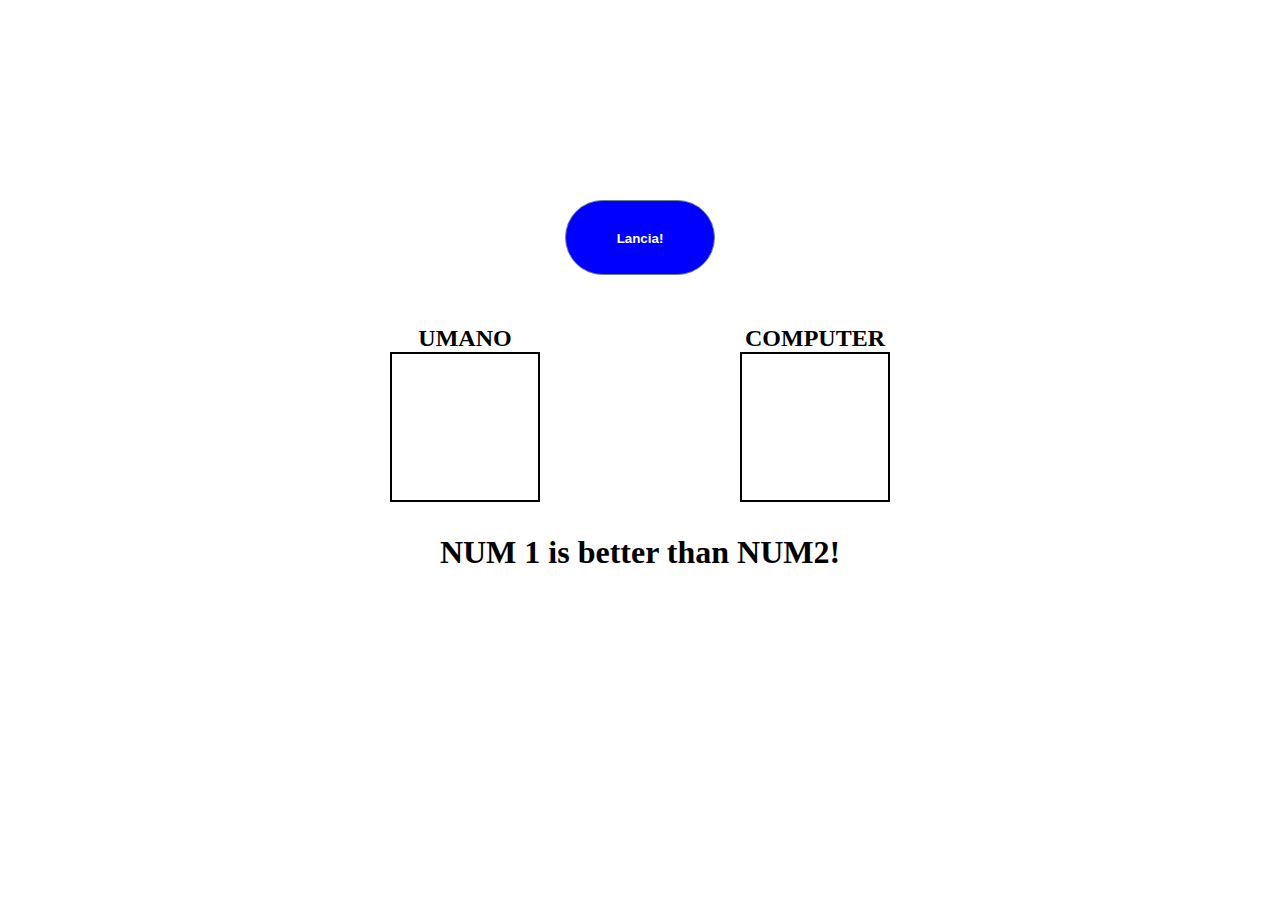
==== giuoco_dei_dadi/index.html @ bc44863c "Mid-Inital commit, basic html, css added, tested functionality via console.log." ====
<!DOCTYPE html>
<html lang="en">
<head>
    <meta charset="UTF-8">
    <meta http-equiv="X-UA-Compatible" content="IE=edge">
    <meta name="viewport" content="width=device-width, initial-scale=1.0">
    <title>Giuco dei dadi</title>
    <!-- css -->
    <link rel="stylesheet" href="style.css">
</head>
<body>
    <div class="container">
        <!-- Lanciare due dadi dato un comando, confrontare i valori -->
        <button class="btn">Lancia!</button>
    

        <div class="diceRoll">
            <div class="section">
                <h2>UMANO</h2>
                <div class="dice diceOne"></div>
            </div>
            <div class="section">
                <h2>COMPUTER</h2>
                <div class="dice diceTwo"></div>
            </div>
        </div>

        <h1>NUM 1 is better than NUM2!</h1>
    </div>

    <!-- Javascript -->
    <script src="script.js"></script>
</body>
</html>
---- giuoco_dei_dadi/style.css ----
/* Style for Giuoco DADI */

/* General Styles */
* {
    padding: 0;
    margin: 0;
    box-sizing: border-box;
}

.container {
    width: 100%;
    text-align: center;
}

h1 {
    margin-top: 1em;
    
}

/* Button Styles */
.btn {
    display: inline-block;
    margin: 200px auto 50px;
    width: 150px;
    height: 75px;
    line-height: 75px;
    text-align: center;
    border-radius: 50px;
    font-weight: bold;
    color: white;
    background-color: blue;
    border: 1px solid slategray;
}
.btn:hover {
    cursor: pointer;
    transform: scale(105%);
    border: 2px solid slategray;
}

/* Dice Styles */
.diceRoll {
    display: flex;
    justify-content: space-between;
    width: 500px;
    margin: 0 auto;
}
.section{
    text-align: center;
}

.dice {
    width: 150px;
    height: 150px;
    line-height: 150px;
    border: 2px solid black;
    background-color: white;
}
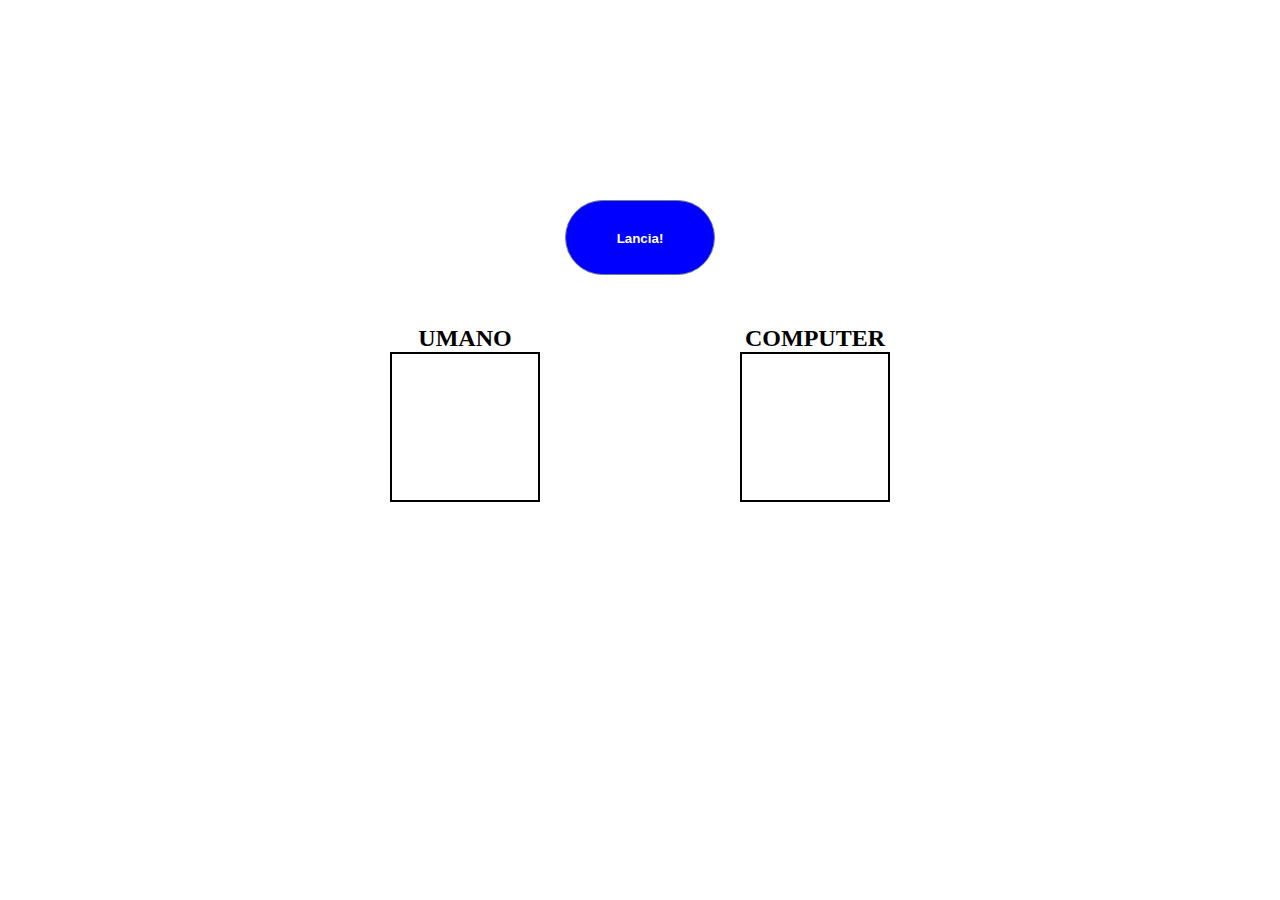
==== commit 0e1d01fc: "Mid Point commit, first exercise on diceRoll completed" ====
--- a/giuoco_dei_dadi/index.html
+++ b/giuoco_dei_dadi/index.html
@@ -25,7 +25,7 @@
             </div>
         </div>
 
-        <h1>NUM 1 is better than NUM2!</h1>
+        <h1></h1>
     </div>
 
     <!-- Javascript -->
--- a/giuoco_dei_dadi/style.css
+++ b/giuoco_dei_dadi/style.css
@@ -49,6 +49,8 @@
 }
 
 .dice {
+    font-size: 100px;
+    font-weight: bold;
     width: 150px;
     height: 150px;
     line-height: 150px;
